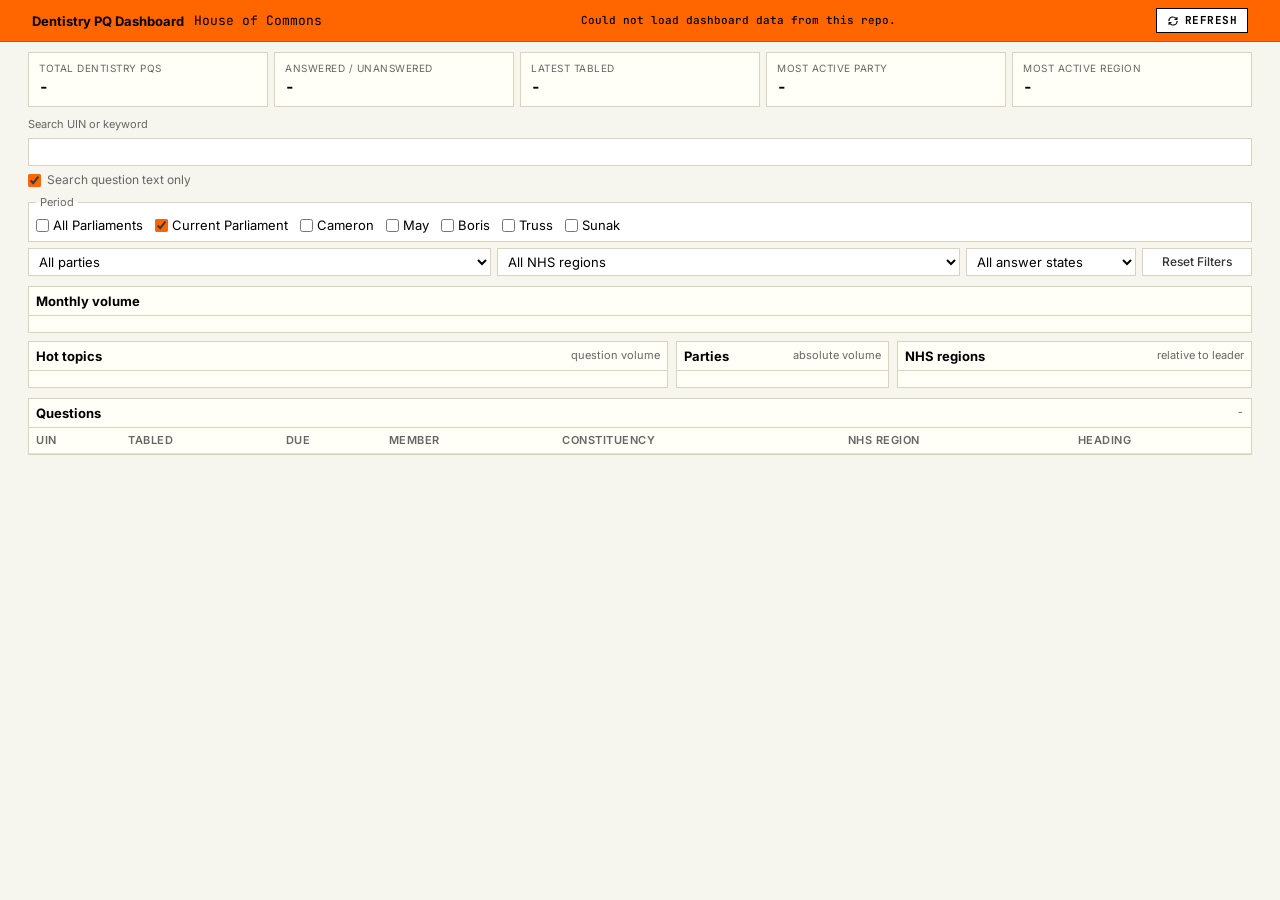
==== index.html @ 47fbfb13 "Show party as a coloured square by member name; drop the party column Full party name on hover (titl" ====
<!doctype html>
<html lang="en">
  <head>
    <meta charset="utf-8" />
    <meta name="viewport" content="width=device-width, initial-scale=1" />
    <title>Dentistry PQ Dashboard</title>
    <link rel="preconnect" href="https://fonts.googleapis.com">
    <link rel="preconnect" href="https://fonts.gstatic.com" crossorigin>
    <link href="https://fonts.googleapis.com/css2?family=Inter:wght@400;500;600;700&family=JetBrains+Mono:wght@400;500;700&display=swap" rel="stylesheet">
    <link rel="stylesheet" href="styles.css?v=party-emoji-1" />
  </head>
  <body>
    <header class="topbar">
      <div class="topbar-inner">
        <div class="brand-group">
          <a class="brand" href="./">Dentistry PQ Dashboard</a>
          <span>House of Commons</span>
        </div>
        <div id="data-status" class="data-status-bar">Loading...</div>
        <div class="refresh-widget">
          <a class="btn-refresh" href="https://github.com/domducsutcliffe/dentistry-pq-dashboard/actions/workflows/refresh-data.yml" target="_blank" title="Trigger manual dataset refresh on GitHub">
            <svg class="refresh-svg" viewBox="0 0 24 24" width="12" height="12">
              <path fill="currentColor" d="M19 12a7 7 0 0 1-7 7c-2.4 0-4.5-1.2-5.7-3H9V14H3v6h2v-2.7c1.7 2.2 4.4 3.7 7.5 3.7a9 9 0 0 0 9-9h-2M5 12a7 7 0 0 1 7-7c2.4 0 4.5 1.2 5.7 3H15v2h6V4h-2v2.7C17.3 4.5 14.6 3 11.5 3a9 9 0 0 0-9 9h2z"/>
            </svg>
            <span>REFRESH</span>
          </a>
        </div>
      </div>
    </header>

    <main class="page">

      <section class="metrics" aria-label="Summary metrics">
        <article class="metric">
          <span id="metric-total-label">Total dentistry PQs</span>
          <strong id="metric-total">-</strong>
        </article>
        <article class="metric">
          <span>Answered / unanswered</span>
          <strong id="metric-answered">-</strong>
        </article>
        <article class="metric">
          <span>Latest tabled</span>
          <strong id="metric-latest">-</strong>
        </article>
        <article class="metric">
          <span>Most active party</span>
          <strong id="metric-party">-</strong>
        </article>
        <article class="metric">
          <span>Most active region</span>
          <strong id="metric-region">-</strong>
        </article>
      </section>

      <section class="controls" aria-label="Dashboard filters">
        <label class="search-label" for="search">Search UIN or keyword</label>
        <input id="search" type="search" autocomplete="off" />
        <label class="search-scope"><input id="search-question-only" type="checkbox" checked /> Search question text only</label>
        <fieldset class="period-filters" aria-label="Time period">
          <legend>Period</legend>
          <label><input type="checkbox" name="period" value="all" /> All Parliaments</label>
          <label><input type="checkbox" name="period" value="current" checked /> Current Parliament</label>
          <label><input type="checkbox" name="period" value="cameron" /> Cameron</label>
          <label><input type="checkbox" name="period" value="may" /> May</label>
          <label><input type="checkbox" name="period" value="boris" /> Boris</label>
          <label><input type="checkbox" name="period" value="truss" /> Truss</label>
          <label><input type="checkbox" name="period" value="sunak" /> Sunak</label>
        </fieldset>
        <select id="party-filter" aria-label="Party filter">
          <option value="">All parties</option>
        </select>
        <select id="region-filter" aria-label="NHS region filter">
          <option value="">All NHS regions</option>
        </select>
        <select id="answer-filter" aria-label="Answer status filter">
          <option value="">All answer states</option>
          <option value="answered">Answered</option>
          <option value="unanswered">Unanswered</option>
        </select>
        <button id="reset-filters" class="btn-reset" type="button">Reset Filters</button>
      </section>

      <section class="charts" aria-label="Dashboard charts">
        <article class="panel">
          <div class="panel-head">
            <h2>Monthly volume</h2>
            <span id="monthly-range"></span>
          </div>
          <div id="monthly-chart" class="chart chart-line"></div>
        </article>
        <article class="panel">
          <div class="panel-head">
            <h2>Hot topics</h2>
            <span>question volume</span>
          </div>
          <div id="theme-chart" class="chart chart-bars"></div>
        </article>
        <article class="panel">
          <div class="panel-head">
            <h2>Parties</h2>
            <span>absolute volume</span>
          </div>
          <div id="party-chart" class="chart chart-bars"></div>
        </article>
        <article class="panel">
          <div class="panel-head">
            <h2>NHS regions</h2>
            <span>relative to leader</span>
          </div>
          <div id="region-chart" class="chart chart-bars"></div>
        </article>
      </section>

      <section class="panel">
        <div class="panel-head">
          <h2>Questions</h2>
          <span id="results-count">-</span>
        </div>
        <div class="table-wrap">
          <table>
            <thead>
              <tr>
                <th>UIN</th>
                <th>Tabled</th>
                <th>Due</th>
                <th>Member</th>
                <th>Constituency</th>
                <th>NHS region</th>
                <th>Heading</th>
              </tr>
            </thead>
            <tbody id="question-table"></tbody>
          </table>
        </div>
      </section>

      <footer class="data-footer" id="data-footer"></footer>
    </main>

    <div id="chart-tooltip" class="chart-tooltip" style="opacity: 0; pointer-events: none; position: absolute; z-index: 1000;"></div>
    <script src="scripts/app.js?v=party-emoji-1" type="module"></script>
  </body>
</html>
---- styles.css ----
:root {
  --orange: #ff6600;
  --page: #f6f6ef;
  --panel: #fffff7;
  --line: #d9d4bd;
  --text: #000;
  --muted: #666;
  --link: #000;
  --bar: #b85d1b;
  --bar-soft: #f4c08c;
}

* {
  box-sizing: border-box;
}

body {
  margin: 0;
  background: var(--page);
  color: var(--text);
  font-family: 'Inter', system-ui, -apple-system, sans-serif;
  font-size: 13px;
  line-height: 1.4;
  -webkit-font-smoothing: antialiased;
}

a {
  color: var(--link);
  text-decoration: none;
}

a:hover {
  text-decoration: underline;
}

.topbar {
  background: var(--orange);
  color: #000;
  border-bottom: 1px solid #c75100;
}

.topbar-inner {
  max-width: 1240px;
  margin: 0 auto;
  padding: 8px 12px;
  display: flex;
  align-items: center;
  justify-content: space-between;
  gap: 10px;
  min-height: 40px;
  white-space: nowrap;
}

.brand-group {
  display: flex;
  align-items: center;
  gap: 10px;
}

.refresh-widget {
  display: flex;
  align-items: center;
  gap: 10px;
}

.data-status-bar {
  font-family: 'JetBrains Mono', monospace;
  font-size: 11px;
  color: #000000;
  font-weight: 500;
  display: flex;
  align-items: center;
}

.btn-refresh {
  display: inline-flex;
  align-items: center;
  gap: 6px;
  background: #ffffff;
  border: 1.5px solid #000000;
  color: #000000;
  padding: 4px 10px;
  border-radius: 0;
  font-size: 11px;
  font-weight: 700;
  text-decoration: none;
  cursor: pointer;
  transition: background 0.15s, color 0.15s;
  text-transform: uppercase;
  letter-spacing: 0.5px;
}

.btn-refresh:hover {
  background: #000000;
  color: var(--orange);
}

.refresh-svg {
  display: inline-block;
  vertical-align: middle;
}


.brand {
  font-weight: 700;
  color: #000;
}

.topbar span:not(:last-child)::after {
  content: "|";
  margin-left: 8px;
}

.page {
  max-width: 1240px;
  margin: 0 auto;
  padding: 10px 8px 24px;
}

h1,
h2,
p {
  margin: 0;
}

h1 {
  font-size: 18px;
  line-height: 1.25;
  font-weight: 700;
}

h2 {
  font-size: 13px;
  font-weight: 700;
}

.panel-head span,
.metric span,
#results-count {
  color: var(--muted);
  font-size: 11px;
}

.metrics {
  display: grid;
  grid-template-columns: repeat(5, minmax(0, 1fr));
  gap: 6px;
  margin-bottom: 10px;
}

.metric,
.panel {
  background: var(--panel);
  border: 1px solid var(--line);
  transition: border-color 0.2s, box-shadow 0.2s, transform 0.2s;
}

.metric:hover,
.panel:hover {
  border-color: #ff6600;
  box-shadow: 0 4px 12px rgba(255, 102, 0, 0.05);
}

.metric {
  padding: 8px 10px;
  min-width: 0;
}

.metric span {
  display: block;
  margin-bottom: 3px;
  text-transform: uppercase;
  letter-spacing: 0.5px;
  font-size: 10px;
}

.metric strong {
  display: block;
  font-size: 16px;
  line-height: 1.2;
  font-family: 'JetBrains Mono', monospace;
  font-weight: 700;
  letter-spacing: -0.3px;
  overflow: hidden;
  text-overflow: ellipsis;
  white-space: nowrap;
}

.controls {
  display: grid;
  grid-template-columns: minmax(180px, 1fr) minmax(180px, 1fr) 170px 110px;
  gap: 6px;
  align-items: end;
  margin-bottom: 10px;
}

.search-label {
  grid-column: 1 / -1;
  color: var(--muted);
  font-size: 11px;
}

#search {
  grid-column: 1 / -1;
}

.search-scope {
  grid-column: 1 / -1;
  display: flex;
  align-items: center;
  gap: 6px;
  color: var(--muted);
  font-size: 12px;
}

.search-scope input {
  width: auto;
}

input,
select {
  width: 100%;
  min-height: 28px;
  border: 1px solid var(--line);
  background: #fff;
  color: #000;
  font: inherit;
  padding: 4px 6px;
  border-radius: 0;
}

input[type="checkbox"],
input[type="radio"] {
  width: auto;
  min-height: 0;
  margin: 0;
  accent-color: var(--orange);
}

.period-filters {
  grid-column: 1 / -1;
  border: 1px solid var(--line);
  background: #fff;
  display: flex;
  align-items: center;
  flex-wrap: wrap;
  gap: 4px 12px;
  margin: 0;
  padding: 6px 7px;
}

.period-filters legend {
  color: var(--muted);
  font-size: 11px;
  padding: 0 4px;
}

.period-filters label {
  display: inline-flex;
  align-items: center;
  gap: 4px;
  white-space: nowrap;
}

.checkbox-label {
  border: 1px solid var(--line);
  background: #fff;
  display: flex;
  align-items: center;
  gap: 6px;
  padding: 4px 6px;
  color: #333;
  white-space: nowrap;
}

input:focus,
select:focus {
  outline: 2px solid #f0a15b;
  outline-offset: 0;
}

.charts {
  display: grid;
  grid-template-columns: 1.8fr 0.6fr 1fr;
  gap: 8px;
  margin-bottom: 10px;
}

.charts .panel:first-child {
  grid-column: 1 / -1;
}

.panel {
  min-width: 0;
}

.panel-head {
  min-height: 27px;
  padding: 5px 7px;
  border-bottom: 1px solid var(--line);
  display: flex;
  justify-content: space-between;
  gap: 8px;
  align-items: center;
}

.panel-controls {
  display: flex;
  gap: 4px;
}

.panel-controls select {
  font-size: 11px;
  min-height: 20px;
  height: 20px;
  padding: 1px 4px;
  border: 1px solid var(--line);
  background: #fff;
  border-radius: 0;
  width: auto;
}

.chart {
  padding: 8px;
}

.chart svg {
  display: block;
  width: 100%;
  height: 220px;
}

.axis {
  stroke: #999;
  stroke-width: 1;
}

.trend-line {
  fill: none;
  stroke: var(--bar);
  stroke-width: 2;
}

.trend-area {
  fill: rgba(255, 102, 0, 0.12);
}

.chart-note {
  color: var(--muted);
  font-size: 11px;
}

.bar-row {
  display: grid;
  grid-template-columns: minmax(170px, 1.5fr) minmax(50px, 3fr) 50px;
  gap: 8px;
  align-items: center;
  margin-bottom: 6px;
  cursor: pointer;
  padding: 4px 6px;
  border-radius: 4px;
  transition: background 0.15s ease, border-color 0.15s ease;
}

#theme-chart .bar-row {
  grid-template-columns: minmax(270px, 2.5fr) minmax(50px, 2.5fr) 50px;
}

#party-chart .bar-row {
  grid-template-columns: 60px minmax(50px, 1fr) 50px;
}

.bar-row:hover {
  background: rgba(255, 102, 0, 0.05);
}

.bar-row:hover .bar-label {
  color: var(--orange);
}

.bar-row:hover .bar-fill {
  background: var(--orange);
  opacity: 0.85;
}

.bar-row.active {
  background: rgba(255, 102, 0, 0.08);
}

.bar-row.active .bar-fill {
  background: var(--orange);
  opacity: 1;
}

.bar-row.active .bar-label {
  font-weight: bold;
  color: var(--orange);
}

.bar-label {
  overflow: hidden;
  text-overflow: ellipsis;
  white-space: nowrap;
  transition: color 0.15s ease;
}

.bar-track {
  height: 13px;
  border: 1px solid #d4b18e;
  background: #fff7ed;
  display: flex;
  justify-content: flex-start;
}

.bar-fill {
  height: 100%;
  background: var(--bar-soft);
  transition: width 0.3s ease, background-color 0.15s ease, opacity 0.15s ease;
}

.bar-value {
  color: var(--muted);
  text-align: right;
  font-size: 11px;
}

.chart-bars {
  max-height: 220px;
  overflow-y: auto;
  padding-right: 4px;
  scrollbar-width: none; /* Firefox */
  -ms-overflow-style: none;  /* IE and Edge */
}

.chart-bars::-webkit-scrollbar {
  display: none; /* Chrome, Safari, and Opera */
}

.data-footer {
  color: var(--muted);
  font-size: 11px;
  padding: 10px 2px 0;
}

.table-wrap {
  overflow-x: auto;
}

table {
  width: 100%;
  border-collapse: collapse;
  background: var(--panel);
}

th,
td {
  border-bottom: 1px solid #e7e1ca;
  padding: 5px 7px;
  text-align: left;
  vertical-align: top;
}

th {
  color: var(--muted);
  font-weight: 400;
  font-size: 11px;
  white-space: nowrap;
}

td {
  font-size: 12px;
}

.question-heading {
  font-weight: 700;
}

.question-text {
  color: var(--muted);
  margin-top: 2px;
  max-width: 680px;
}

.status-pill {
  display: inline-flex;
  align-items: center;
  gap: 5px;
  margin-top: 5px;
  padding: 2px 6px;
  font-size: 9px;
  font-weight: 700;
  border-radius: 3px;
  font-family: 'JetBrains Mono', monospace;
  text-transform: uppercase;
  letter-spacing: 0.5px;
}

.status-pill.answered {
  background: rgba(40, 167, 69, 0.08);
  color: #1e7e34;
  border: 1px solid rgba(40, 167, 69, 0.25);
}

.status-pill.unanswered {
  background: rgba(220, 53, 69, 0.08);
  color: #bd2130;
  border: 1px solid rgba(220, 53, 69, 0.25);
}

.status-pill.has-answer-tip {
  position: relative;
  cursor: help;
}

.answer-tooltip {
  position: absolute;
  bottom: calc(100% + 8px);
  right: 0;
  z-index: 60;
  width: 400px;
  max-width: min(400px, 88vw);
  max-height: 60vh;
  overflow-y: auto;
  overscroll-behavior: contain;
  padding: 12px 14px;
  background: #15181e;
  border: 1px solid rgba(255, 255, 255, 0.12);
  border-radius: 6px;
  box-shadow: 0 12px 32px rgba(0, 0, 0, 0.45);
  font-family: 'Inter', system-ui, -apple-system, sans-serif;
  font-size: 12.5px;
  font-weight: 400;
  line-height: 1.55;
  letter-spacing: normal;
  text-transform: none;
  text-align: left;
  white-space: pre-wrap;
  word-break: break-word;
  color: #d7dae0;
  opacity: 0;
  visibility: hidden;
  pointer-events: none;
  transform: translateY(4px);
  transition: opacity 0.13s ease, transform 0.13s ease;
}

/* transparent bridge so the cursor can travel into the tooltip to scroll */
.answer-tooltip::after {
  content: "";
  position: absolute;
  left: 0;
  right: 0;
  bottom: -8px;
  height: 8px;
}

.answer-tooltip::-webkit-scrollbar {
  width: 8px;
}

.answer-tooltip::-webkit-scrollbar-thumb {
  background: rgba(255, 255, 255, 0.18);
  border-radius: 4px;
}

.status-pill.has-answer-tip:hover .answer-tooltip {
  opacity: 1;
  visibility: visible;
  pointer-events: auto;
  transform: translateY(0);
}

.party-dot {
  font-size: 9px;
  vertical-align: middle;
  margin-right: 2px;
  cursor: help;
}

.status-dot {
  width: 5px;
  height: 5px;
  border-radius: 50%;
  display: inline-block;
}

.status-dot.green {
  background: #28a745;
}

.status-dot.amber {
  background: #ffc107;
}

@keyframes pulse {
  0% {
    transform: scale(0.95);
    box-shadow: 0 0 0 0 rgba(40, 167, 69, 0.7);
  }
  70% {
    transform: scale(1);
    box-shadow: 0 0 0 4px rgba(40, 167, 69, 0);
  }
  100% {
    transform: scale(0.95);
    box-shadow: 0 0 0 0 rgba(40, 167, 69, 0);
  }
}

.pulsing-dot {
  width: 6px;
  height: 6px;
  border-radius: 50%;
  background: #28a745;
  display: inline-block;
  margin-right: 6px;
  animation: pulse 2s infinite;
  vertical-align: middle;
}

.mono, .bar-value, .bar-label, td, th, #results-count, .topbar span {
  font-family: 'JetBrains Mono', monospace;
}

.bar-label {
  font-size: 11px;
}

.bar-value {
  font-weight: 500;
}

table th {
  font-family: 'Inter', sans-serif;
  text-transform: uppercase;
  letter-spacing: 0.5px;
  font-weight: 600;
}

@media (max-width: 900px) {
  .metrics,
  .charts {
    grid-template-columns: 1fr 1fr;
  }

  .controls {
    grid-template-columns: 1fr 1fr;
  }

  .charts .panel:first-child {
    grid-column: 1 / -1;
  }
}

@media (max-width: 620px) {
  body {
    font-size: 12px;
  }

  .topbar-inner {
    overflow-x: auto;
  }

  .metrics,
  .charts,
  .controls {
    grid-template-columns: 1fr;
  }

  .charts .panel:first-child {
    grid-column: auto;
  }
}

/* Tooltip & Data Point Styling */
.chart-tooltip {
  position: absolute;
  background: rgba(255, 255, 255, 0.98);
  border: 1px solid var(--line);
  padding: 8px 12px;
  font-size: 11px;
  color: var(--text);
  box-shadow: 0 4px 14px rgba(0, 0, 0, 0.12);
  pointer-events: none;
  transition: opacity 0.12s ease;
  font-family: 'JetBrains Mono', monospace;
  border-radius: 4px;
}

.chart-tooltip-title {
  font-weight: bold;
  margin-bottom: 6px;
  border-bottom: 1px solid var(--line);
  padding-bottom: 3px;
  color: #000;
}

.chart-tooltip-row {
  display: flex;
  justify-content: space-between;
  gap: 20px;
  margin-bottom: 3px;
}

.chart-tooltip-row:last-child {
  margin-bottom: 0;
}

.chart-tooltip-label {
  color: var(--muted);
}

.chart-tooltip-value {
  font-weight: bold;
}

.data-point {
  r: var(--dot-r, 4px);
  fill: #fff;
  stroke: var(--orange);
  stroke-width: 2px;
  cursor: pointer;
  transition: r 0.1s, fill 0.1s;
}

.data-point:hover,
.data-point.active {
  r: var(--dot-r-active, 6px);
  fill: var(--orange);
}

.data-point.active {
  stroke: #000;
  stroke-width: 2.5px;
}

.btn-reset {
  min-height: 28px;
  background: #fff;
  border: 1px solid var(--line);
  color: #333;
  font-family: inherit;
  font-size: 12px;
  font-weight: 500;
  cursor: pointer;
  padding: 4px 12px;
  display: inline-flex;
  align-items: center;
  justify-content: center;
  gap: 4px;
  transition: all 0.2s ease;
  border-radius: 0;
  width: 100%;
}

.btn-reset:hover {
  background: #fff5eb;
  border-color: var(--orange);
  color: var(--orange);
}

.due-indicator {
  font-family: 'JetBrains Mono', monospace;
  font-weight: 700;
  font-size: 10px;
  margin-left: 3px;
}

.due-indicator.overdue {
  color: #bd2130;
}

.due-indicator.named-day {
  color: #1a73e8;
}
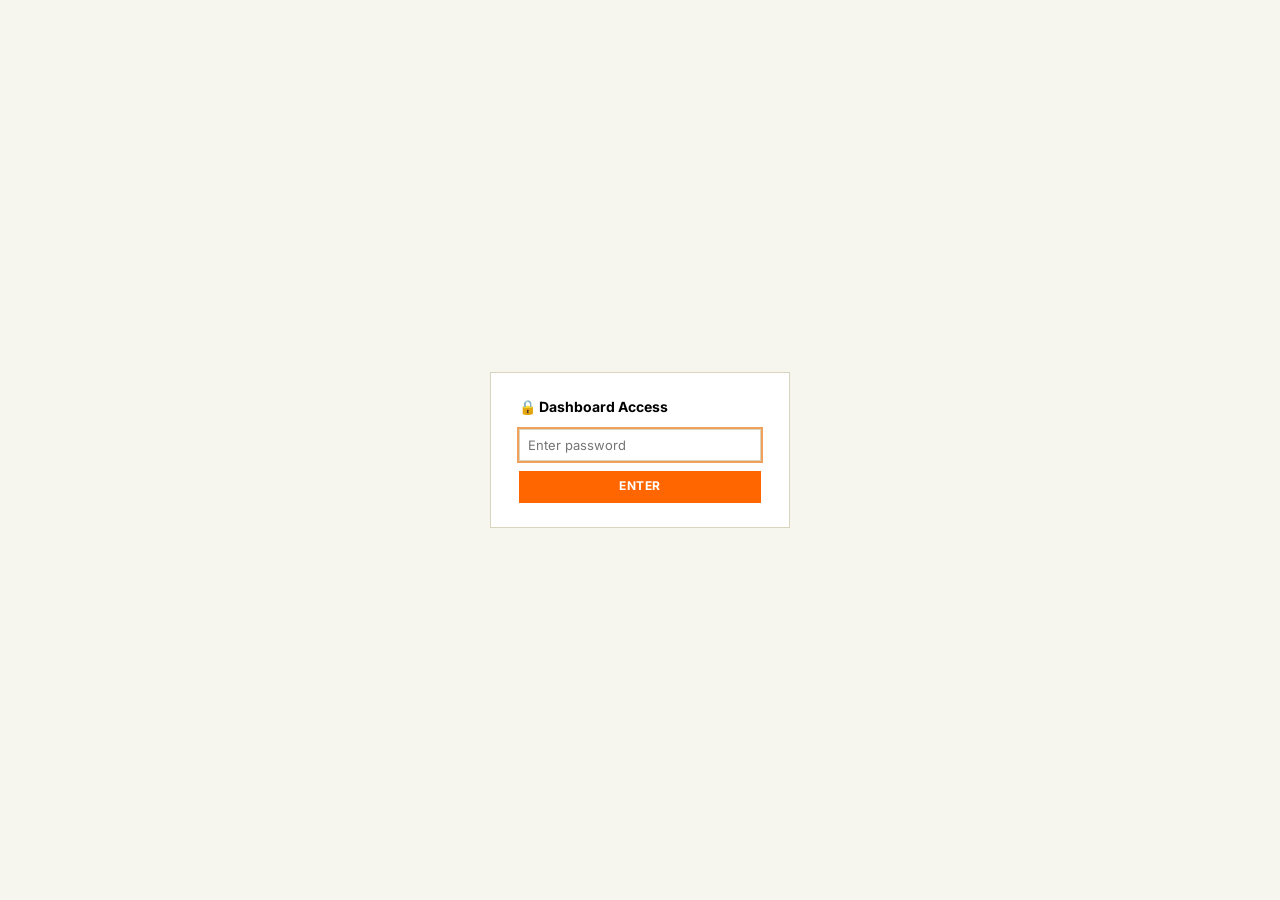
==== commit 85bd5944: "Restore member-name search Member name was dropped from the searchable fields in the question-text-o" ====
--- a/index.html
+++ b/index.html
@@ -7,7 +7,7 @@
     <link rel="preconnect" href="https://fonts.googleapis.com">
     <link rel="preconnect" href="https://fonts.gstatic.com" crossorigin>
     <link href="https://fonts.googleapis.com/css2?family=Inter:wght@400;500;600;700&family=JetBrains+Mono:wght@400;500;700&display=swap" rel="stylesheet">
-    <link rel="stylesheet" href="styles.css?v=party-emoji-1" />
+    <link rel="stylesheet" href="styles.css?v=tooltip-links-1" />
   </head>
   <body>
     <header class="topbar">
@@ -139,6 +139,7 @@
     </main>
 
     <div id="chart-tooltip" class="chart-tooltip" style="opacity: 0; pointer-events: none; position: absolute; z-index: 1000;"></div>
-    <script src="scripts/app.js?v=party-emoji-1" type="module"></script>
+    <div id="answer-tooltip" class="answer-tooltip" role="tooltip"></div>
+    <script src="scripts/app.js?v=member-search-1" type="module"></script>
   </body>
 </html>
--- a/styles.css
+++ b/styles.css
@@ -508,66 +508,79 @@
 }
 
 .status-pill.has-answer-tip {
-  position: relative;
   cursor: help;
 }
 
+/* Body-level popup (positioned via JS) — escapes the table's overflow clipping. */
 .answer-tooltip {
-  position: absolute;
-  bottom: calc(100% + 8px);
-  right: 0;
-  z-index: 60;
-  width: 400px;
-  max-width: min(400px, 88vw);
-  max-height: 60vh;
+  position: fixed;
+  left: 0;
+  top: 0;
+  z-index: 1000;
+  max-width: min(460px, 92vw);
+  max-height: 70vh;
   overflow-y: auto;
   overscroll-behavior: contain;
-  padding: 12px 14px;
+  padding: 14px 16px;
   background: #15181e;
-  border: 1px solid rgba(255, 255, 255, 0.12);
-  border-radius: 6px;
-  box-shadow: 0 12px 32px rgba(0, 0, 0, 0.45);
+  border: 1px solid rgba(255, 255, 255, 0.14);
+  border-radius: 8px;
+  box-shadow: 0 16px 40px rgba(0, 0, 0, 0.5);
   font-family: 'Inter', system-ui, -apple-system, sans-serif;
-  font-size: 12.5px;
+  font-size: 13px;
   font-weight: 400;
-  line-height: 1.55;
+  line-height: 1.6;
   letter-spacing: normal;
   text-transform: none;
   text-align: left;
-  white-space: pre-wrap;
-  word-break: break-word;
-  color: #d7dae0;
+  color: #e7e9ee;
   opacity: 0;
   visibility: hidden;
   pointer-events: none;
-  transform: translateY(4px);
-  transition: opacity 0.13s ease, transform 0.13s ease;
-}
-
-/* transparent bridge so the cursor can travel into the tooltip to scroll */
-.answer-tooltip::after {
-  content: "";
-  position: absolute;
-  left: 0;
-  right: 0;
-  bottom: -8px;
-  height: 8px;
-}
-
-.answer-tooltip::-webkit-scrollbar {
-  width: 8px;
-}
-
-.answer-tooltip::-webkit-scrollbar-thumb {
-  background: rgba(255, 255, 255, 0.18);
-  border-radius: 4px;
-}
-
-.status-pill.has-answer-tip:hover .answer-tooltip {
+  transition: opacity 0.12s ease;
+}
+
+.answer-tooltip.visible {
   opacity: 1;
   visibility: visible;
   pointer-events: auto;
-  transform: translateY(0);
+}
+
+.answer-tooltip p {
+  margin: 0 0 0.72em;
+}
+
+.answer-tooltip p:last-child {
+  margin-bottom: 0;
+}
+
+/* Links keep the box's colour — no default browser blue/purple — just underlined
+   so they read as clickable, with a subtle brighten on hover. */
+.answer-tooltip a,
+.answer-tooltip a:visited {
+  color: inherit;
+  text-decoration: underline;
+  text-decoration-color: rgba(255, 255, 255, 0.4);
+  text-underline-offset: 2px;
+  word-break: break-word;
+}
+
+.answer-tooltip a:hover {
+  text-decoration-color: currentColor;
+  background: rgba(255, 255, 255, 0.06);
+}
+
+.answer-tooltip::-webkit-scrollbar {
+  width: 9px;
+}
+
+.answer-tooltip::-webkit-scrollbar-thumb {
+  background: rgba(255, 255, 255, 0.22);
+  border-radius: 5px;
+}
+
+.answer-tooltip::-webkit-scrollbar-track {
+  background: transparent;
 }
 
 .party-dot {
@@ -773,3 +786,28 @@
 .due-indicator.named-day {
   color: #1a73e8;
 }
+
+/* Today and Yesterday Badges */
+.tabled-badge {
+  display: inline-block;
+  font-family: 'JetBrains Mono', monospace;
+  font-weight: 700;
+  font-size: 9px;
+  padding: 1px 4px;
+  border-radius: 2px;
+  text-transform: uppercase;
+  letter-spacing: 0.5px;
+  white-space: nowrap;
+}
+
+.tabled-badge.today {
+  background: rgba(255, 102, 0, 0.08);
+  color: #ff6600;
+  border: 1px solid rgba(255, 102, 0, 0.25);
+}
+
+.tabled-badge.yesterday {
+  background: rgba(0, 0, 0, 0.04);
+  color: #333;
+  border: 1px solid rgba(0, 0, 0, 0.15);
+}
